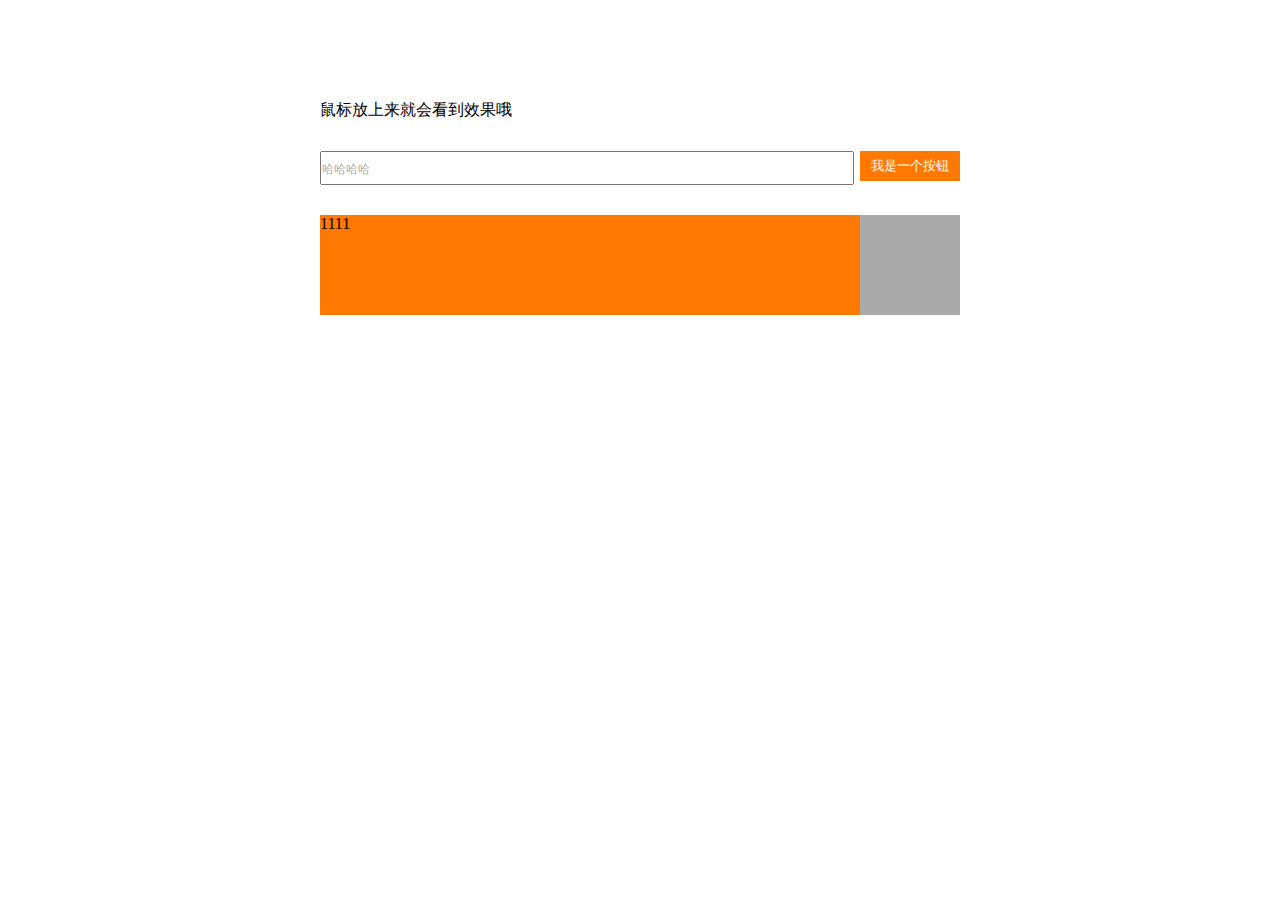
==== borderani/index.html @ a04b23b1 "保存代码" ====
<!DOCTYPE html>
<html lang="en">
<head>
    <meta charset="UTF-8">
    <!-- <meta name="viewport" content="width=device-width, initial-scale=1.0"> -->
    <meta http-equiv="X-UA-Compatible" content="ie=edge">
    <title>底部动画</title>
    <style>
        * {
            margin:0;
            padding: 0;
        }
        button {
            border: none;
            background: #aaa;
        }
        input,button,select,textarea{
            /* 去掉点击样式 */
            outline:none;
        }

        .container {
            width:50%;
            margin: 100px auto;
            
        }
        .border1 {
            position: relative;
            cursor: pointer;
            width: auto;
            
        }
        .border1::before {
            width: 100px;
            height: 2px;
            background: red;
            content: '';
            position: absolute;
            bottom:-10px;
            left:20px;
            transform: scale(0);
            transition: transform 1s;
            transform-origin: right center;
            

        }
        .border1:hover::before{
            transform: scale(1);
            transform-origin: left center;
        }

        /* 右侧固定，左侧自适应布局 */
        .pageinput {
            width:100%;
            overflow: hidden;
            clear: both;
            margin-top: 30px;
        }
        .pageinput .right {
            float: right;
            width: 100px;
            height: 30px;
            background: #ff7800;
            color:#fff;

        }
        .pageinput .left {
            margin-right: 110px;
            
        }
        /* .pageinput {
            width:100%;
            overflow: hidden;
            clear: both;
            margin-top: 30px;
            display: table;
        }
        .pageinput .right {
            display: table-cell;
            width: 100px;
            height: 30px;
            color:#fff;

        }
        .pageinput .right button {
            width: 100%;
            background: #ff7800;
        }
        .pageinput .left {
            display: table-cell;
     
            
        } */
        .pageinput .left input {
            width: 100%;
            height: 30px;
            
        }
        .pageinput .left input::-webkit-input-placeholder {
            color:#aaa;
            font-size: 12px;
        }
        /* .input {
            width: 100%;
            overflow: hidden;
            margin-top: 30px;
            display: flex;
        }
        .input input {
            
            height: 30px;
            flex:1;
            background: #aaa;
          
            
        }
        .input button{
            float: right;
            width: 100px;
            background: #ff7800;
            height: 30px;
            border: none;
            
        } */
        /* .page1 {
            width: 100%;
            height: auto;
            overflow: hidden;
            margin-top: 30px;
        }
        .page1 .sidebar {
            float: right;
            width: 100px;
            background: #aaa;
            height: 50px;
        }
        .page1 .content {
            margin-right: 110px;
            background: #ff7800;
            height: 100px;
        } */
        .page1 {
            width: 100%;
            height: auto;
            margin-top: 30px;
            display: table;
        }
        .page1 .sidebar {
            display: table-cell;
            width: 100px;
            background: #aaa;
            height: 50px;
        }
        .page1 .content {
            display: table-cell;
            background: #ff7800;
            height: 100px;
        }
        /* .page1 {
            width: 100%;
            height: auto;
            margin-top: 30px;
            position: relative;
        }
        .page1 .sidebar {
            
            width: 100px;
            background: #aaa;
            height: 50px;
            position: absolute;
            right:0;
            top:0;
            height: 100px;
        }
        .page1 .content {
            margin-right: 110px;
            background: #ff7800;
            height: 100px;
        } */
        /* .page1 {
            width: 100%;
            margin-top: 30px;
            position: relative;
            overflow: hidden;
        }
        .page1 .sidebar {
            
            width: 100px;
            background: #aaa;
            height: 100px;
            float: right;
            
        }
        .page1 .content {
            width: 100%;
            margin-left: -110px;
            float:left;
            height: 100px;
        }
        .page1 .content .content1 {
            background: #ff7800;
            height: 100px;
            margin-left: 110px;
        } */
        /* 右侧固定，左侧自适应布局结束 */
        
    </style>
</head>
<body>
    <div class="container">
        <div class="menu">

        </div>
        <div class="border1">鼠标放上来就会看到效果哦</div>
        <div class="pageinput">
            <div class="right"><button class="right">我是一个按钮</button></div>
            <div class="left"><input type="text" placeholder="哈哈哈哈"></div>
                   
        </div>
        <div class="page1">
            <div class="content">
                <div class="content1">1111</div>
            </div>
            <div class="sidebar"></div>
        </div>
        
        
    </div> 
</body>
</html>
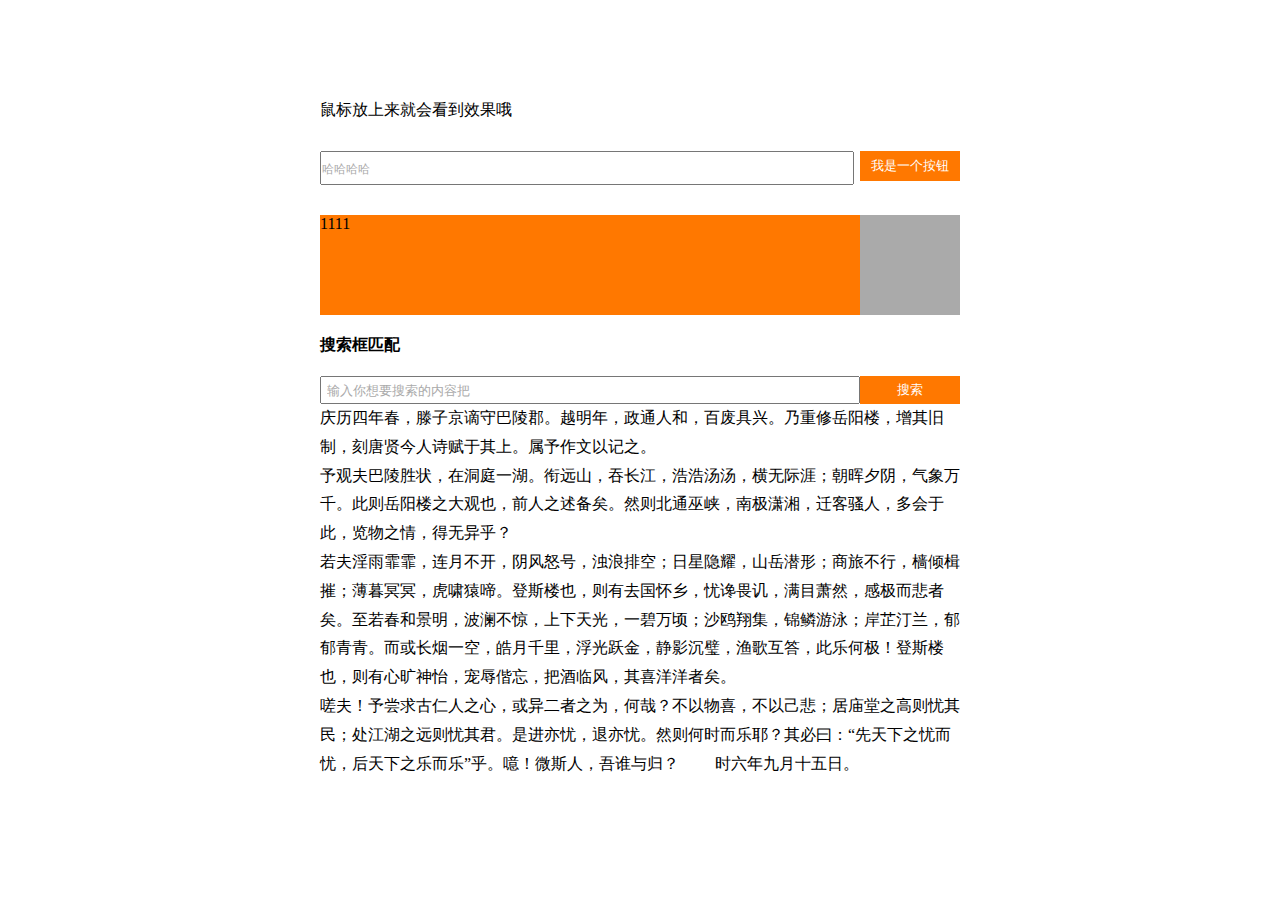
==== commit 9fdc9602: "更新" ====
--- a/borderani/index.html
+++ b/borderani/index.html
@@ -12,11 +12,18 @@
         }
         button {
             border: none;
-            background: #aaa;
+    
+            padding: 5px 10px;
+            color:#fff;
+            background: #ff7800;
+            cursor: pointer;
         }
         input,button,select,textarea{
             /* 去掉点击样式 */
             outline:none;
+        }
+        button:active {
+            opacity: 0.6;
         }
 
         .container {
@@ -203,7 +210,26 @@
             margin-left: 110px;
         } */
         /* 右侧固定，左侧自适应布局结束 */
-        
+        .margin {
+            margin:20px 0;
+        }
+        .page2-input {
+            display: flex;
+        }
+        .page2 input{
+            flex:1 1 auto;
+            padding: 0 5px;
+        }
+        .page2 input::-webkit-input-placeholder {
+            color:#aaa
+        }
+        .page2 button{
+            
+            flex:0 0 100px;
+        }
+        .page2-footer {
+            line-height: 1.8
+        }
     </style>
 </head>
 <body>
@@ -223,8 +249,59 @@
             </div>
             <div class="sidebar"></div>
         </div>
+
+        <h4 class="margin">搜索框匹配</h4>
+        <div class="page2">
+            <div class="page2-input">
+                <input type="text" placeholder="输入你想要搜索的内容把">
+                <button>搜索</button>
+            </div>
+            <div class="page2-footer">
+                <article>庆历四年春，滕子京谪守巴陵郡。越明年，政通人和，百废具兴。乃重修岳阳楼，增其旧制，刻唐贤今人诗赋于其上。属予作文以记之。<br>予观夫巴陵胜状，在洞庭一湖。衔远山，吞长江，浩浩汤汤，横无际涯；朝晖夕阴，气象万千。此则岳阳楼之大观也，前人之述备矣。然则北通巫峡，南极潇湘，迁客骚人，多会于此，览物之情，得无异乎？<br>若夫淫雨霏霏，连月不开，阴风怒号，浊浪排空；日星隐耀，山岳潜形；商旅不行，樯倾楫摧；薄暮冥冥，虎啸猿啼。登斯楼也，则有去国怀乡，忧谗畏讥，满目萧然，感极而悲者矣。至若春和景明，波澜不惊，上下天光，一碧万顷；沙鸥翔集，锦鳞游泳；岸芷汀兰，郁郁青青。而或长烟一空，皓月千里，浮光跃金，静影沉璧，渔歌互答，此乐何极！登斯楼也，则有心旷神怡，宠辱偕忘，把酒临风，其喜洋洋者矣。<br>嗟夫！予尝求古仁人之心，或异二者之为，何哉？不以物喜，不以己悲；居庙堂之高则忧其民；处江湖之远则忧其君。是进亦忧，退亦忧。然则何时而乐耶？其必曰：“先天下之忧而忧，后天下之乐而乐”乎。噫！微斯人，吾谁与归？ 　　时六年九月十五日。</article>
+            </div>
+            
+        </div>
         
         
     </div> 
+    <script>
+        window.onload = function(e){
+            console.log(e)
+            var page2pBox = document.querySelector('.page2-footer').querySelector('article')
+            var page2Input = document.querySelector('.page2-input').querySelector('input');
+            var page2Content = document.querySelector('.page2-footer').querySelector('article').innerHTML;
+            var page2Button = document.querySelector('.page2-input').querySelector('button');
+            page2Button.onclick = function(e){
+                // findSearch(page2pBox, page2Input)
+                findSearch1(page2pBox, page2Input)
+            }
+            page2Input.oninput = function(e){
+                findSearch1(page2pBox, page2Input)
+            }
+        }
+        function findSearch(htmldiv,inputdiv){
+            var value = inputdiv.value
+            var arr = htmldiv.innerHTML.split(value);
+            var str = `<span style="color:red">${value}</span>`
+            var resultstr = arr.join(str);
+            htmldiv.innerHTML = resultstr
+        }
+        function findSearch1(htmldiv, inputdiv){
+            
+            var value = inputdiv.value;
+            var htmlContent = htmldiv.innerText;
+            if (!htmlContent.includes(value) || !value) {
+                // alert('请重新输入');
+                var wrapstr = htmlContent.replace(/\n/g, '<br>')
+                htmldiv.innerHTML = wrapstr;
+                return;
+            }
+            var regvalue = new RegExp(`${value}|\n`,'g')
+            var str = `<span style="color:red">${value}</span>`;
+            var wrapstr = htmlContent.replace(/\n/g,'<br>')
+            htmldiv.innerHTML = wrapstr.replace(regvalue,str);
+            
+        }
+    </script>
 </body>
 </html>